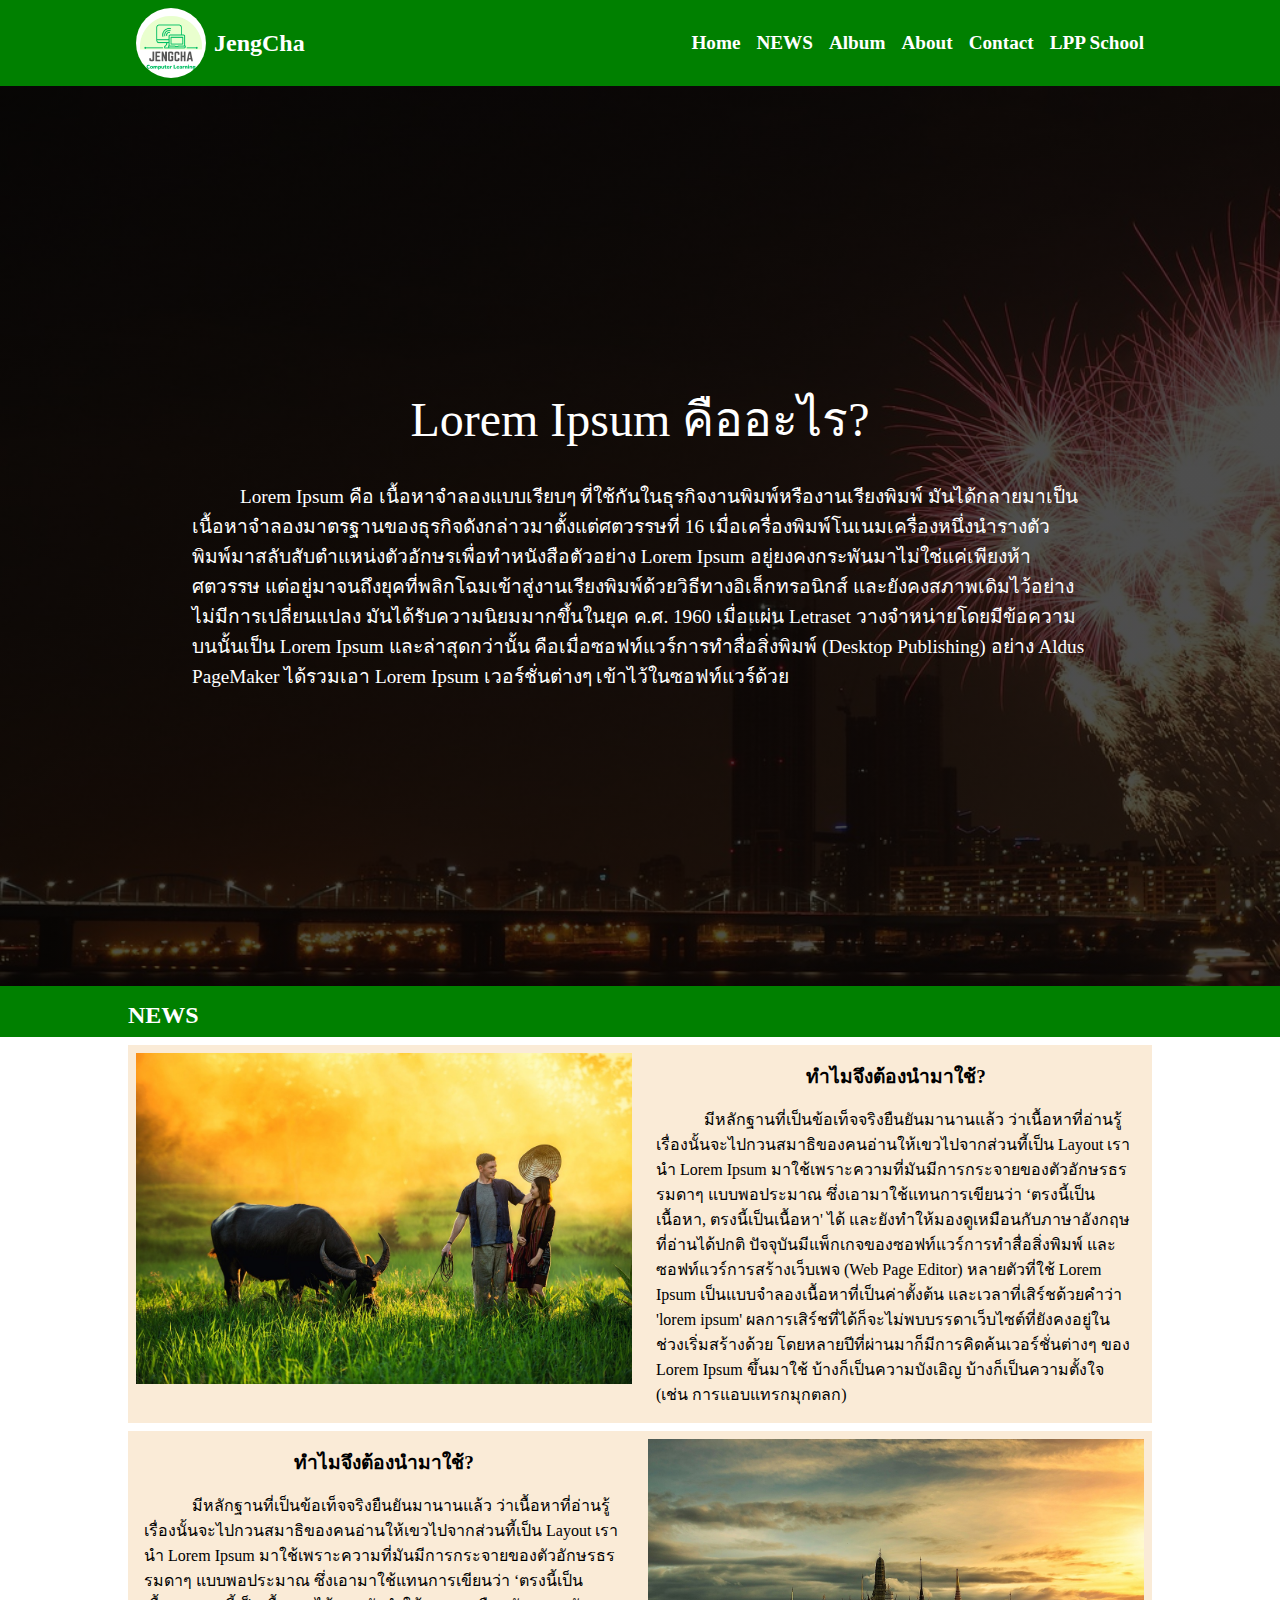
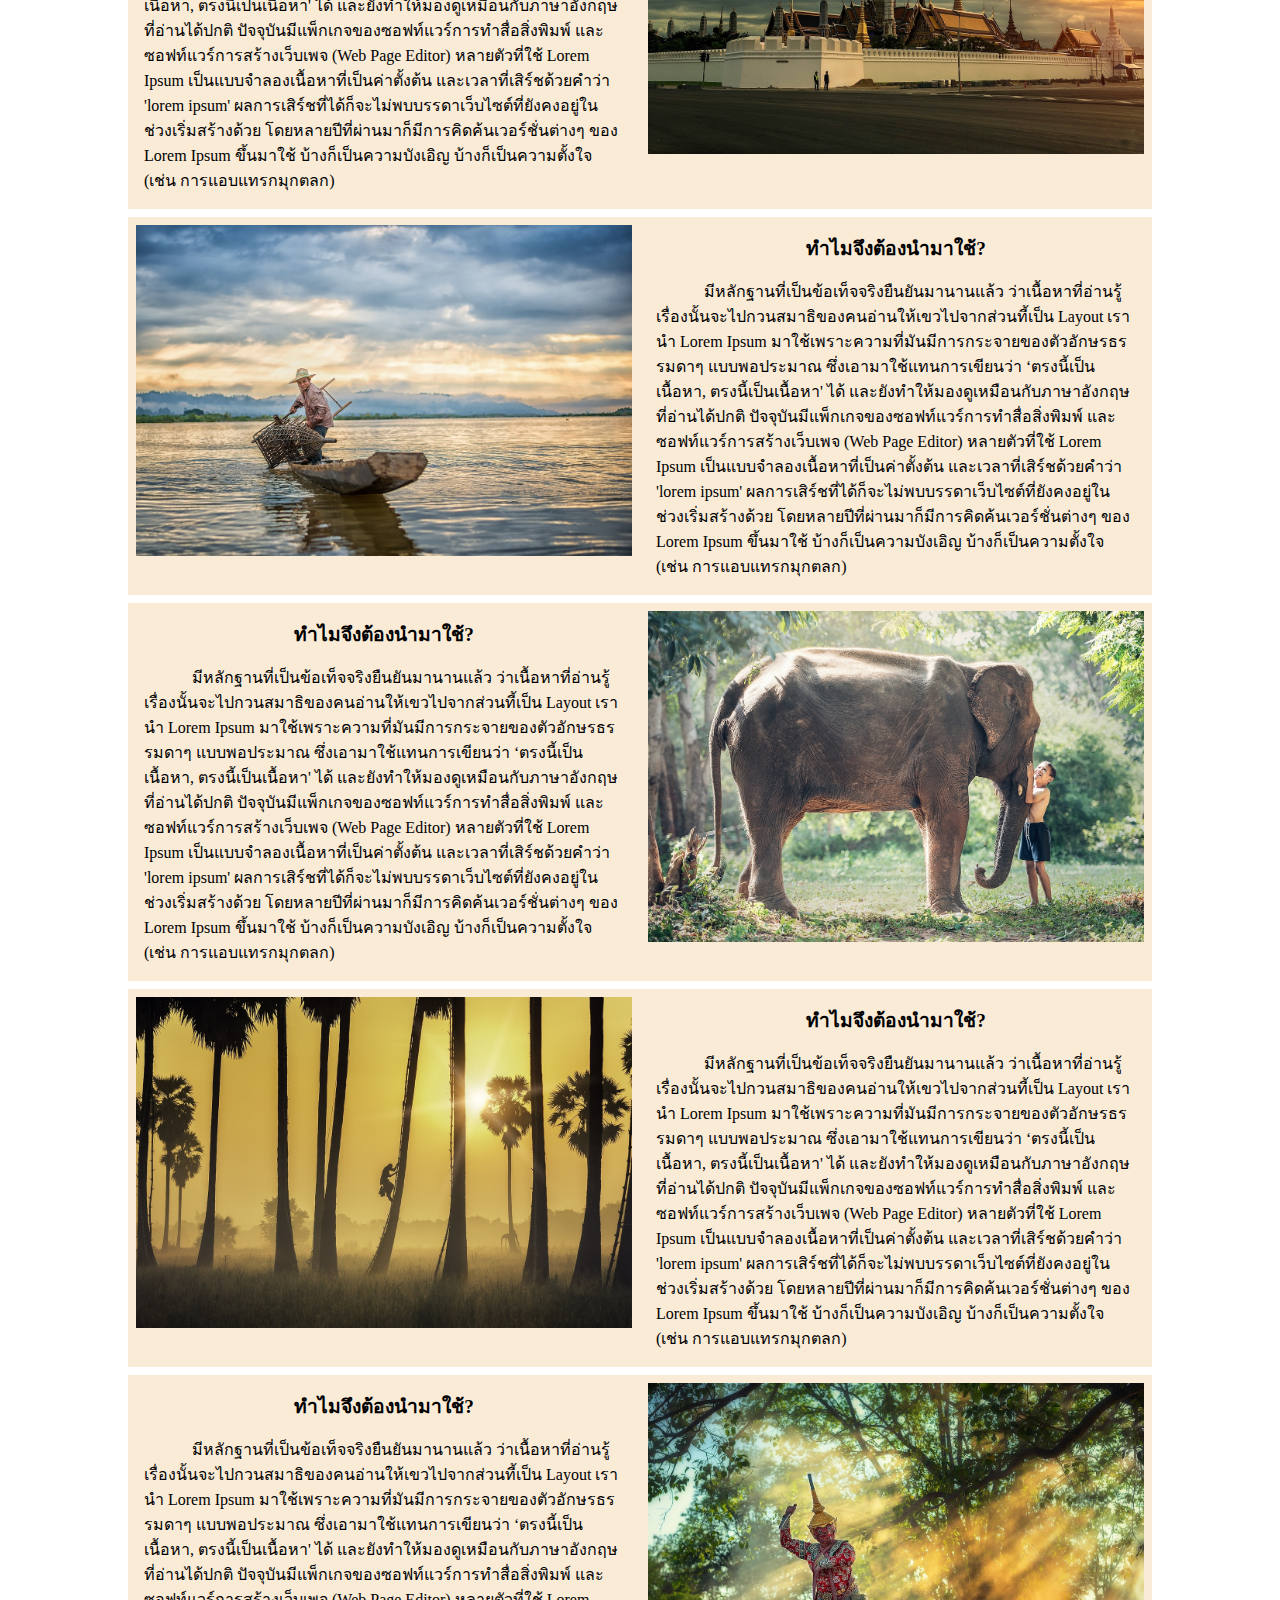
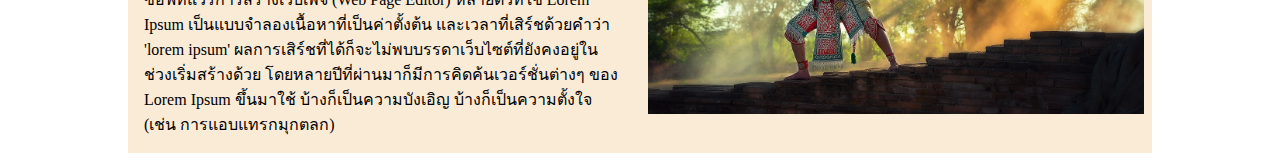
==== index.html @ ca27de72 "add file" ====
<!DOCTYPE html>
<html lang="en">
<head>
    <meta charset="UTF-8">
    <meta name="viewport" content="width=device-width, initial-scale=1.0">
    <title>JengCha Computer learning</title>
    <link rel="stylesheet" href="index.css">
</head>
<body>
    <div class="box-head-100">
        <div class="box-head-80">
            <div class="box-head">
                
                <div class="logo">
                    <a href="index.html" class="link-menu">
                        <img src="image/logo/logo jengcha.png">
                        <p class="text-logo">JengCha</p>
                    </a>
                </div>

                <ul>
                    <li><a href="index.html" class="link-menu">home</a></li>
                    <li><a href="#news" class="link-menu">NEWS</a></li>
                    <li><a href="#album" class="link-menu">album</a></li>
                    <li><a href="#about" class="link-menu">about</a></li>
                    <li><a href="#contact" class="link-menu">contact</a></li>
                    <li><a href="https://lpp.ac.th" target="_blank" class="link-menu">LPP school</a></li>
                </ul>

            </div>
        </div>
    </div>


    <!-- hero -->
    <div class="hero-100">
        <div class="hero-80">
            <p class="text-head-hero">
                Lorem Ipsum คืออะไร?
            </p>
            <p class="text-detail-hero">
                Lorem Ipsum คือ เนื้อหาจำลองแบบเรียบๆ ที่ใช้กันในธุรกิจงานพิมพ์หรืองานเรียงพิมพ์ มันได้กลายมาเป็นเนื้อหาจำลองมาตรฐานของธุรกิจดังกล่าวมาตั้งแต่ศตวรรษที่ 16 เมื่อเครื่องพิมพ์โนเนมเครื่องหนึ่งนำรางตัวพิมพ์มาสลับสับตำแหน่งตัวอักษรเพื่อทำหนังสือตัวอย่าง Lorem Ipsum อยู่ยงคงกระพันมาไม่ใช่แค่เพียงห้าศตวรรษ แต่อยู่มาจนถึงยุคที่พลิกโฉมเข้าสู่งานเรียงพิมพ์ด้วยวิธีทางอิเล็กทรอนิกส์ และยังคงสภาพเดิมไว้อย่างไม่มีการเปลี่ยนแปลง มันได้รับความนิยมมากขึ้นในยุค ค.ศ. 1960 เมื่อแผ่น Letraset วางจำหน่ายโดยมีข้อความบนนั้นเป็น Lorem Ipsum และล่าสุดกว่านั้น คือเมื่อซอฟท์แวร์การทำสื่อสิ่งพิมพ์ (Desktop Publishing) อย่าง Aldus PageMaker ได้รวมเอา Lorem Ipsum เวอร์ชั่นต่างๆ เข้าไว้ในซอฟท์แวร์ด้วย
            </p>
        </div>
    </div>

    <!-- news -->
     <div class="head-content-100">
        <div class="head-content-80">
            news
        </div>
     </div>

     <!-- news 1 -->
     <div class="content-100">
        <div class="content-80">

            <div class="box-news">
                <div class="image-news">
                    <img src="image/thai/thailand (1).jpg">
                </div>
                <div class="text-news">
                    <p class="head-news">
                        ทำไมจึงต้องนำมาใช้?
                    </p>
                    <p class="detail-news">
                        มีหลักฐานที่เป็นข้อเท็จจริงยืนยันมานานแล้ว ว่าเนื้อหาที่อ่านรู้เรื่องนั้นจะไปกวนสมาธิของคนอ่านให้เขวไปจากส่วนที้เป็น Layout เรานำ Lorem Ipsum มาใช้เพราะความที่มันมีการกระจายของตัวอักษรธรรมดาๆ แบบพอประมาณ ซึ่งเอามาใช้แทนการเขียนว่า ‘ตรงนี้เป็นเนื้อหา, ตรงนี้เป็นเนื้อหา' ได้ และยังทำให้มองดูเหมือนกับภาษาอังกฤษที่อ่านได้ปกติ ปัจจุบันมีแพ็กเกจของซอฟท์แวร์การทำสื่อสิ่งพิมพ์ และซอฟท์แวร์การสร้างเว็บเพจ (Web Page Editor) หลายตัวที่ใช้ Lorem Ipsum เป็นแบบจำลองเนื้อหาที่เป็นค่าตั้งต้น และเวลาที่เสิร์ชด้วยคำว่า 'lorem ipsum' ผลการเสิร์ชที่ได้ก็จะไม่พบบรรดาเว็บไซต์ที่ยังคงอยู่ในช่วงเริ่มสร้างด้วย โดยหลายปีที่ผ่านมาก็มีการคิดค้นเวอร์ชั่นต่างๆ ของ Lorem Ipsum ขึ้นมาใช้ บ้างก็เป็นความบังเอิญ บ้างก็เป็นความตั้งใจ (เช่น การแอบแทรกมุกตลก)
                    </p>
                </div>
            </div>
        </div>
     </div>

     <!-- news 2 -->

     <div class="content-100">
        <div class="content-80">
            
            <div class="box-news">
                <div class="text-news">
                    <p class="head-news">
                        ทำไมจึงต้องนำมาใช้?
                    </p>
                    <p class="detail-news">
                        มีหลักฐานที่เป็นข้อเท็จจริงยืนยันมานานแล้ว ว่าเนื้อหาที่อ่านรู้เรื่องนั้นจะไปกวนสมาธิของคนอ่านให้เขวไปจากส่วนที้เป็น Layout เรานำ Lorem Ipsum มาใช้เพราะความที่มันมีการกระจายของตัวอักษรธรรมดาๆ แบบพอประมาณ ซึ่งเอามาใช้แทนการเขียนว่า ‘ตรงนี้เป็นเนื้อหา, ตรงนี้เป็นเนื้อหา' ได้ และยังทำให้มองดูเหมือนกับภาษาอังกฤษที่อ่านได้ปกติ ปัจจุบันมีแพ็กเกจของซอฟท์แวร์การทำสื่อสิ่งพิมพ์ และซอฟท์แวร์การสร้างเว็บเพจ (Web Page Editor) หลายตัวที่ใช้ Lorem Ipsum เป็นแบบจำลองเนื้อหาที่เป็นค่าตั้งต้น และเวลาที่เสิร์ชด้วยคำว่า 'lorem ipsum' ผลการเสิร์ชที่ได้ก็จะไม่พบบรรดาเว็บไซต์ที่ยังคงอยู่ในช่วงเริ่มสร้างด้วย โดยหลายปีที่ผ่านมาก็มีการคิดค้นเวอร์ชั่นต่างๆ ของ Lorem Ipsum ขึ้นมาใช้ บ้างก็เป็นความบังเอิญ บ้างก็เป็นความตั้งใจ (เช่น การแอบแทรกมุกตลก)
                    </p>
                </div>
                <div class="image-news">
                    <img src="image/thai/thailand (2).jpg">
                </div>
            </div>
        </div>
    </div>
    
     <!-- news 3 -->

    <div class="content-100">
        <div class="content-80">
            
            <div class="box-news">
                <div class="image-news">
                    <img src="image/thai/thailand (3).jpg">
                </div>
                <div class="text-news">
                    <p class="head-news">
                        ทำไมจึงต้องนำมาใช้?
                    </p>
                    <p class="detail-news">
                        มีหลักฐานที่เป็นข้อเท็จจริงยืนยันมานานแล้ว ว่าเนื้อหาที่อ่านรู้เรื่องนั้นจะไปกวนสมาธิของคนอ่านให้เขวไปจากส่วนที้เป็น Layout เรานำ Lorem Ipsum มาใช้เพราะความที่มันมีการกระจายของตัวอักษรธรรมดาๆ แบบพอประมาณ ซึ่งเอามาใช้แทนการเขียนว่า ‘ตรงนี้เป็นเนื้อหา, ตรงนี้เป็นเนื้อหา' ได้ และยังทำให้มองดูเหมือนกับภาษาอังกฤษที่อ่านได้ปกติ ปัจจุบันมีแพ็กเกจของซอฟท์แวร์การทำสื่อสิ่งพิมพ์ และซอฟท์แวร์การสร้างเว็บเพจ (Web Page Editor) หลายตัวที่ใช้ Lorem Ipsum เป็นแบบจำลองเนื้อหาที่เป็นค่าตั้งต้น และเวลาที่เสิร์ชด้วยคำว่า 'lorem ipsum' ผลการเสิร์ชที่ได้ก็จะไม่พบบรรดาเว็บไซต์ที่ยังคงอยู่ในช่วงเริ่มสร้างด้วย โดยหลายปีที่ผ่านมาก็มีการคิดค้นเวอร์ชั่นต่างๆ ของ Lorem Ipsum ขึ้นมาใช้ บ้างก็เป็นความบังเอิญ บ้างก็เป็นความตั้งใจ (เช่น การแอบแทรกมุกตลก)
                    </p>
                </div>
            </div>
        </div>
     </div>


     <!-- news 4 -->

     <div class="content-100">
        <div class="content-80">
            
            <div class="box-news">
                <div class="text-news">
                    <p class="head-news">
                        ทำไมจึงต้องนำมาใช้?
                    </p>
                    <p class="detail-news">
                        มีหลักฐานที่เป็นข้อเท็จจริงยืนยันมานานแล้ว ว่าเนื้อหาที่อ่านรู้เรื่องนั้นจะไปกวนสมาธิของคนอ่านให้เขวไปจากส่วนที้เป็น Layout เรานำ Lorem Ipsum มาใช้เพราะความที่มันมีการกระจายของตัวอักษรธรรมดาๆ แบบพอประมาณ ซึ่งเอามาใช้แทนการเขียนว่า ‘ตรงนี้เป็นเนื้อหา, ตรงนี้เป็นเนื้อหา' ได้ และยังทำให้มองดูเหมือนกับภาษาอังกฤษที่อ่านได้ปกติ ปัจจุบันมีแพ็กเกจของซอฟท์แวร์การทำสื่อสิ่งพิมพ์ และซอฟท์แวร์การสร้างเว็บเพจ (Web Page Editor) หลายตัวที่ใช้ Lorem Ipsum เป็นแบบจำลองเนื้อหาที่เป็นค่าตั้งต้น และเวลาที่เสิร์ชด้วยคำว่า 'lorem ipsum' ผลการเสิร์ชที่ได้ก็จะไม่พบบรรดาเว็บไซต์ที่ยังคงอยู่ในช่วงเริ่มสร้างด้วย โดยหลายปีที่ผ่านมาก็มีการคิดค้นเวอร์ชั่นต่างๆ ของ Lorem Ipsum ขึ้นมาใช้ บ้างก็เป็นความบังเอิญ บ้างก็เป็นความตั้งใจ (เช่น การแอบแทรกมุกตลก)
                    </p>
                </div>
                <div class="image-news">
                    <img src="image/thai/thailand (4).jpg">
                </div>
            </div>
        </div>
     </div>


     <!-- news 5 -->

     <div class="content-100">
        <div class="content-80">
            
            <div class="box-news">
                <div class="image-news">
                    <img src="image/thai/thailand (5).jpg">
                </div>
                <div class="text-news">
                    <p class="head-news">
                        ทำไมจึงต้องนำมาใช้?
                    </p>
                    <p class="detail-news">
                        มีหลักฐานที่เป็นข้อเท็จจริงยืนยันมานานแล้ว ว่าเนื้อหาที่อ่านรู้เรื่องนั้นจะไปกวนสมาธิของคนอ่านให้เขวไปจากส่วนที้เป็น Layout เรานำ Lorem Ipsum มาใช้เพราะความที่มันมีการกระจายของตัวอักษรธรรมดาๆ แบบพอประมาณ ซึ่งเอามาใช้แทนการเขียนว่า ‘ตรงนี้เป็นเนื้อหา, ตรงนี้เป็นเนื้อหา' ได้ และยังทำให้มองดูเหมือนกับภาษาอังกฤษที่อ่านได้ปกติ ปัจจุบันมีแพ็กเกจของซอฟท์แวร์การทำสื่อสิ่งพิมพ์ และซอฟท์แวร์การสร้างเว็บเพจ (Web Page Editor) หลายตัวที่ใช้ Lorem Ipsum เป็นแบบจำลองเนื้อหาที่เป็นค่าตั้งต้น และเวลาที่เสิร์ชด้วยคำว่า 'lorem ipsum' ผลการเสิร์ชที่ได้ก็จะไม่พบบรรดาเว็บไซต์ที่ยังคงอยู่ในช่วงเริ่มสร้างด้วย โดยหลายปีที่ผ่านมาก็มีการคิดค้นเวอร์ชั่นต่างๆ ของ Lorem Ipsum ขึ้นมาใช้ บ้างก็เป็นความบังเอิญ บ้างก็เป็นความตั้งใจ (เช่น การแอบแทรกมุกตลก)
                    </p>
                </div>
            </div>
        </div>
     </div>


     <!-- news 6 -->

     <div class="content-100">
        <div class="content-80">
            
            <div class="box-news">
                <div class="text-news">
                    <p class="head-news">
                        ทำไมจึงต้องนำมาใช้?
                    </p>
                    <p class="detail-news">
                        มีหลักฐานที่เป็นข้อเท็จจริงยืนยันมานานแล้ว ว่าเนื้อหาที่อ่านรู้เรื่องนั้นจะไปกวนสมาธิของคนอ่านให้เขวไปจากส่วนที้เป็น Layout เรานำ Lorem Ipsum มาใช้เพราะความที่มันมีการกระจายของตัวอักษรธรรมดาๆ แบบพอประมาณ ซึ่งเอามาใช้แทนการเขียนว่า ‘ตรงนี้เป็นเนื้อหา, ตรงนี้เป็นเนื้อหา' ได้ และยังทำให้มองดูเหมือนกับภาษาอังกฤษที่อ่านได้ปกติ ปัจจุบันมีแพ็กเกจของซอฟท์แวร์การทำสื่อสิ่งพิมพ์ และซอฟท์แวร์การสร้างเว็บเพจ (Web Page Editor) หลายตัวที่ใช้ Lorem Ipsum เป็นแบบจำลองเนื้อหาที่เป็นค่าตั้งต้น และเวลาที่เสิร์ชด้วยคำว่า 'lorem ipsum' ผลการเสิร์ชที่ได้ก็จะไม่พบบรรดาเว็บไซต์ที่ยังคงอยู่ในช่วงเริ่มสร้างด้วย โดยหลายปีที่ผ่านมาก็มีการคิดค้นเวอร์ชั่นต่างๆ ของ Lorem Ipsum ขึ้นมาใช้ บ้างก็เป็นความบังเอิญ บ้างก็เป็นความตั้งใจ (เช่น การแอบแทรกมุกตลก)
                    </p>
                </div>
                <div class="image-news">
                    <img src="image/thai/thailand (6).jpg">
                </div>
            </div>
        </div>
     </div>




    
</body>
</html>
---- index.css ----
*{
    margin: 0;
    padding: 0;
    box-sizing: border-box;
    font-family: 'Anuphan';
}

.box-head-100{
    display: flex;
    justify-content: center;
    background-color: green;
    position: sticky;
    top: 0;
    .box-head-80{
        display: flex;
        justify-content: center;
        width: 80%;
    }
}

.box-head{
    display: flex;
    justify-content: space-between;
    width: 100%;
    align-items: center;
    
    .logo a{
        display: flex;
        align-items: center;
        img{
            width: 70px;
            border-radius: 50%;
            margin-right: 0.5rem;
        }
        .text-logo{
            font-size: 1.5rem;
            font-weight: bolder;
        }
    }
    ul{
        display: flex;
        list-style-type: none;
        li{
            font-size: 1.2rem;
            text-transform: capitalize;
            font-weight: bold;
        }
    }
}

/* link-menu */
.link-menu:link, :visited{
    color: #fff;
    text-decoration: none;
    transition: 0.3s;
    text-transform: capitalize;
    font-weight: bold;
    border-radius: 0.5rem;
    padding: 0.5rem;
}
.link-menu:hover{  
    text-decoration: underline;
    background-color: greenyellow;
    color: #333;
    transition: 0.3s;
}

/* hero */
.hero-100{
    /* background-image: url(image/view/view\ \(01\).jpg); */
    background-image: linear-gradient(rgba(3,3,3,0.7),rgba(3,3,3,0.7)), url(image/view/view\ \(06\).jpg);
    height: 100vh;
    display: flex;
    justify-content: center;
    align-items: center;
    background-size: cover;
    .hero-80{
        width: 70%;
        .text-head-hero{
            color: #fff;
            text-align: center;
            font-size: 3rem;
            padding-bottom: 1.5rem;
        }
        .text-detail-hero{
            color: #fff;
            text-indent: 3rem;
            font-size: 1.2rem;
        }
    }
}

/* head content */
.head-content-100{
    display: flex;
    justify-content: center;
    background-color: green;
    .head-content-80{
        display: flex;
        width: 80%;
        font-size: 1.5rem;
        font-weight: bolder;
        text-transform: uppercase;
        padding: 1rem 0 0.5rem 0;
        color: #fff;
    }
}

/* content */
.content-100{
    display: flex;
    justify-content: center;
    margin: 0.5rem 0;
    .content-80{
        display: flex;
        justify-content: center;
        width: 80%;
        background-color: antiquewhite;
    }
}

.box-news{
    display: flex;
    justify-content: center;
    /* flex-direction: row; */
    .image-news{
        width: 50%;
        padding: 0.5rem;
        img{
            width: 100%;
        }
    }
    .text-news{
        width: 50%;
        display: flex;
        flex-direction: column;
        justify-content: center;
        padding: 1rem;
        .head-news{
            font-size: 1.2rem;
            font-weight: bolder;
            padding-bottom: 1rem;
            text-align: center;
        }
        .detail-news{
            text-indent: 3rem;
        }
    }
}
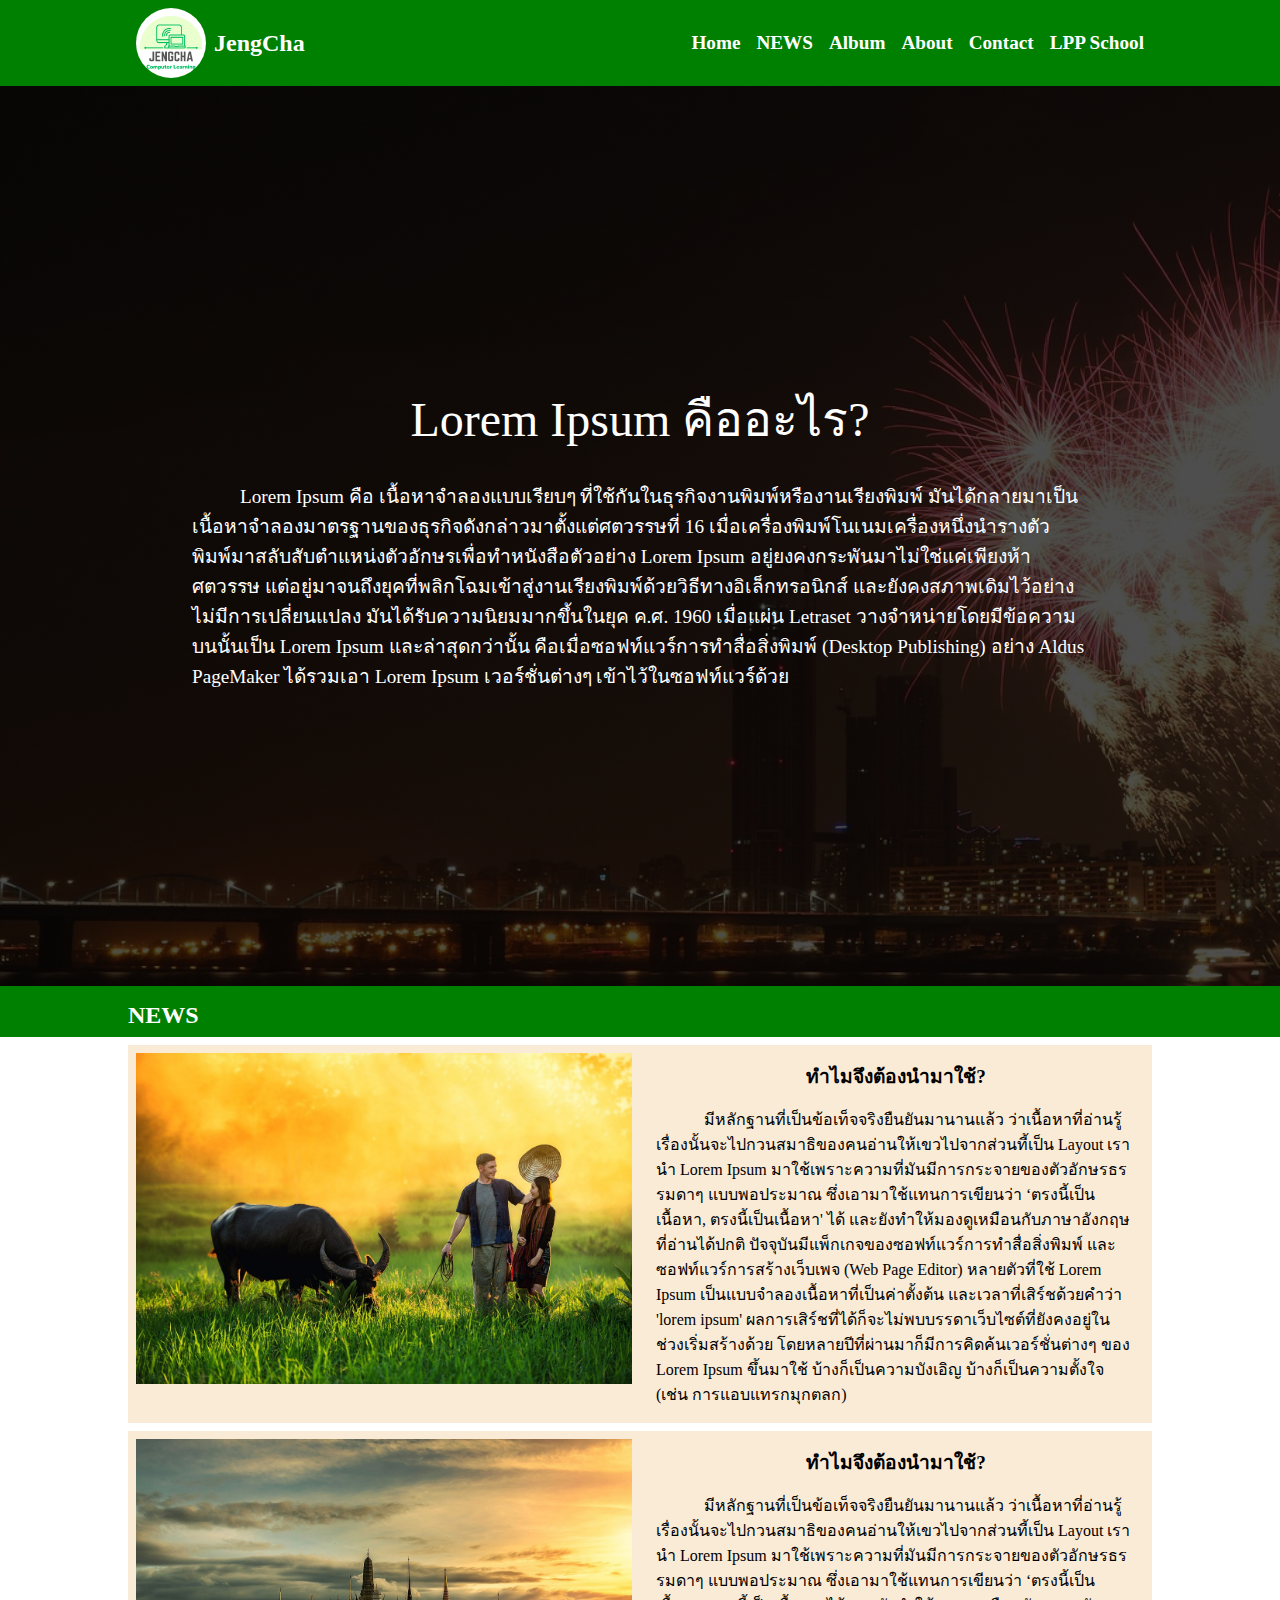
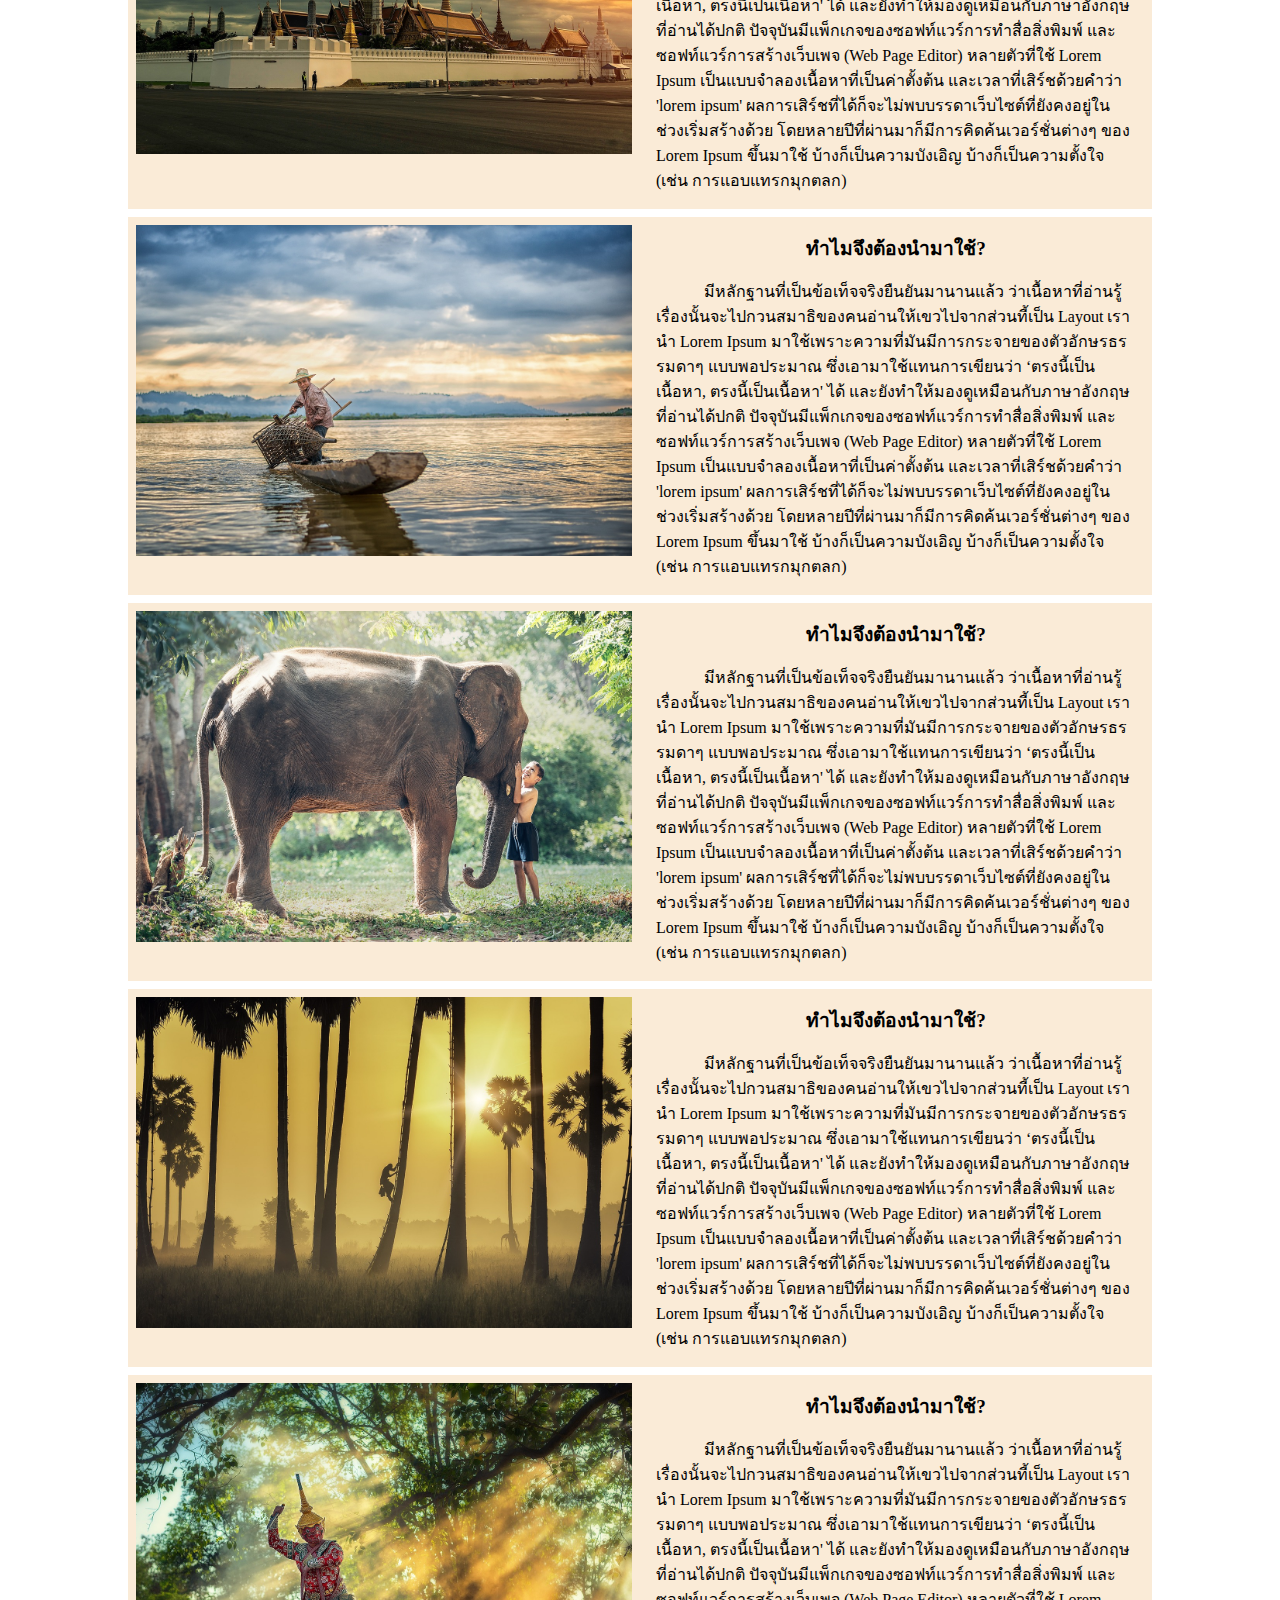
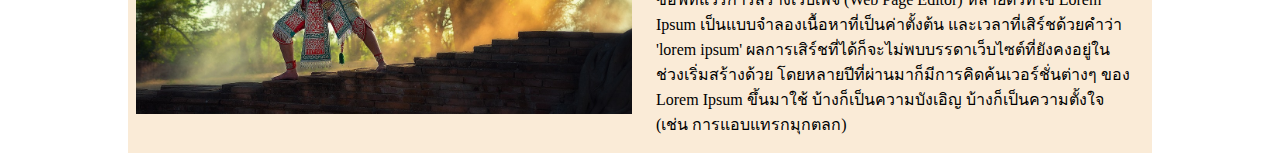
==== commit 6c6f4d10: "add file" ====
--- a/index.html
+++ b/index.html
@@ -52,6 +52,7 @@
      </div>
 
      <!-- news 1 -->
+
      <div class="content-100">
         <div class="content-80">
 
@@ -74,9 +75,12 @@
      <!-- news 2 -->
 
      <div class="content-100">
-        <div class="content-80">
-            
-            <div class="box-news">
+         <div class="content-80">
+             
+             <div class="box-news">
+                <div class="image-news">
+                    <img src="image/thai/thailand (2).jpg">
+                </div>
                 <div class="text-news">
                     <p class="head-news">
                         ทำไมจึงต้องนำมาใช้?
@@ -84,9 +88,6 @@
                     <p class="detail-news">
                         มีหลักฐานที่เป็นข้อเท็จจริงยืนยันมานานแล้ว ว่าเนื้อหาที่อ่านรู้เรื่องนั้นจะไปกวนสมาธิของคนอ่านให้เขวไปจากส่วนที้เป็น Layout เรานำ Lorem Ipsum มาใช้เพราะความที่มันมีการกระจายของตัวอักษรธรรมดาๆ แบบพอประมาณ ซึ่งเอามาใช้แทนการเขียนว่า ‘ตรงนี้เป็นเนื้อหา, ตรงนี้เป็นเนื้อหา' ได้ และยังทำให้มองดูเหมือนกับภาษาอังกฤษที่อ่านได้ปกติ ปัจจุบันมีแพ็กเกจของซอฟท์แวร์การทำสื่อสิ่งพิมพ์ และซอฟท์แวร์การสร้างเว็บเพจ (Web Page Editor) หลายตัวที่ใช้ Lorem Ipsum เป็นแบบจำลองเนื้อหาที่เป็นค่าตั้งต้น และเวลาที่เสิร์ชด้วยคำว่า 'lorem ipsum' ผลการเสิร์ชที่ได้ก็จะไม่พบบรรดาเว็บไซต์ที่ยังคงอยู่ในช่วงเริ่มสร้างด้วย โดยหลายปีที่ผ่านมาก็มีการคิดค้นเวอร์ชั่นต่างๆ ของ Lorem Ipsum ขึ้นมาใช้ บ้างก็เป็นความบังเอิญ บ้างก็เป็นความตั้งใจ (เช่น การแอบแทรกมุกตลก)
                     </p>
-                </div>
-                <div class="image-news">
-                    <img src="image/thai/thailand (2).jpg">
                 </div>
             </div>
         </div>
@@ -120,6 +121,9 @@
         <div class="content-80">
             
             <div class="box-news">
+                <div class="image-news">
+                    <img src="image/thai/thailand (4).jpg">
+                </div>
                 <div class="text-news">
                     <p class="head-news">
                         ทำไมจึงต้องนำมาใช้?
@@ -127,9 +131,6 @@
                     <p class="detail-news">
                         มีหลักฐานที่เป็นข้อเท็จจริงยืนยันมานานแล้ว ว่าเนื้อหาที่อ่านรู้เรื่องนั้นจะไปกวนสมาธิของคนอ่านให้เขวไปจากส่วนที้เป็น Layout เรานำ Lorem Ipsum มาใช้เพราะความที่มันมีการกระจายของตัวอักษรธรรมดาๆ แบบพอประมาณ ซึ่งเอามาใช้แทนการเขียนว่า ‘ตรงนี้เป็นเนื้อหา, ตรงนี้เป็นเนื้อหา' ได้ และยังทำให้มองดูเหมือนกับภาษาอังกฤษที่อ่านได้ปกติ ปัจจุบันมีแพ็กเกจของซอฟท์แวร์การทำสื่อสิ่งพิมพ์ และซอฟท์แวร์การสร้างเว็บเพจ (Web Page Editor) หลายตัวที่ใช้ Lorem Ipsum เป็นแบบจำลองเนื้อหาที่เป็นค่าตั้งต้น และเวลาที่เสิร์ชด้วยคำว่า 'lorem ipsum' ผลการเสิร์ชที่ได้ก็จะไม่พบบรรดาเว็บไซต์ที่ยังคงอยู่ในช่วงเริ่มสร้างด้วย โดยหลายปีที่ผ่านมาก็มีการคิดค้นเวอร์ชั่นต่างๆ ของ Lorem Ipsum ขึ้นมาใช้ บ้างก็เป็นความบังเอิญ บ้างก็เป็นความตั้งใจ (เช่น การแอบแทรกมุกตลก)
                     </p>
-                </div>
-                <div class="image-news">
-                    <img src="image/thai/thailand (4).jpg">
                 </div>
             </div>
         </div>
@@ -164,6 +165,9 @@
         <div class="content-80">
             
             <div class="box-news">
+                <div class="image-news">
+                    <img src="image/thai/thailand (6).jpg">
+                </div>
                 <div class="text-news">
                     <p class="head-news">
                         ทำไมจึงต้องนำมาใช้?
@@ -171,9 +175,6 @@
                     <p class="detail-news">
                         มีหลักฐานที่เป็นข้อเท็จจริงยืนยันมานานแล้ว ว่าเนื้อหาที่อ่านรู้เรื่องนั้นจะไปกวนสมาธิของคนอ่านให้เขวไปจากส่วนที้เป็น Layout เรานำ Lorem Ipsum มาใช้เพราะความที่มันมีการกระจายของตัวอักษรธรรมดาๆ แบบพอประมาณ ซึ่งเอามาใช้แทนการเขียนว่า ‘ตรงนี้เป็นเนื้อหา, ตรงนี้เป็นเนื้อหา' ได้ และยังทำให้มองดูเหมือนกับภาษาอังกฤษที่อ่านได้ปกติ ปัจจุบันมีแพ็กเกจของซอฟท์แวร์การทำสื่อสิ่งพิมพ์ และซอฟท์แวร์การสร้างเว็บเพจ (Web Page Editor) หลายตัวที่ใช้ Lorem Ipsum เป็นแบบจำลองเนื้อหาที่เป็นค่าตั้งต้น และเวลาที่เสิร์ชด้วยคำว่า 'lorem ipsum' ผลการเสิร์ชที่ได้ก็จะไม่พบบรรดาเว็บไซต์ที่ยังคงอยู่ในช่วงเริ่มสร้างด้วย โดยหลายปีที่ผ่านมาก็มีการคิดค้นเวอร์ชั่นต่างๆ ของ Lorem Ipsum ขึ้นมาใช้ บ้างก็เป็นความบังเอิญ บ้างก็เป็นความตั้งใจ (เช่น การแอบแทรกมุกตลก)
                     </p>
-                </div>
-                <div class="image-news">
-                    <img src="image/thai/thailand (6).jpg">
                 </div>
             </div>
         </div>
--- a/index.css
+++ b/index.css
@@ -16,6 +16,11 @@
         justify-content: center;
         width: 80%;
     }
+}
+@media screen and (max-width: 870px) {
+    .box-head{
+        flex-direction: column;
+    }   
 }
 
 .box-head{
@@ -45,6 +50,16 @@
             text-transform: capitalize;
             font-weight: bold;
         }
+    }
+}
+
+@media screen and (max-width:870px) {
+    .hero-100{
+        display: none;
+        .hero-80{
+            display:none;
+        }
+
     }
 }
 
@@ -147,3 +162,8 @@
         }
     }
 }
+
+
+.box-news:first-child(2) .image-news{
+    background-color: blue;
+}
